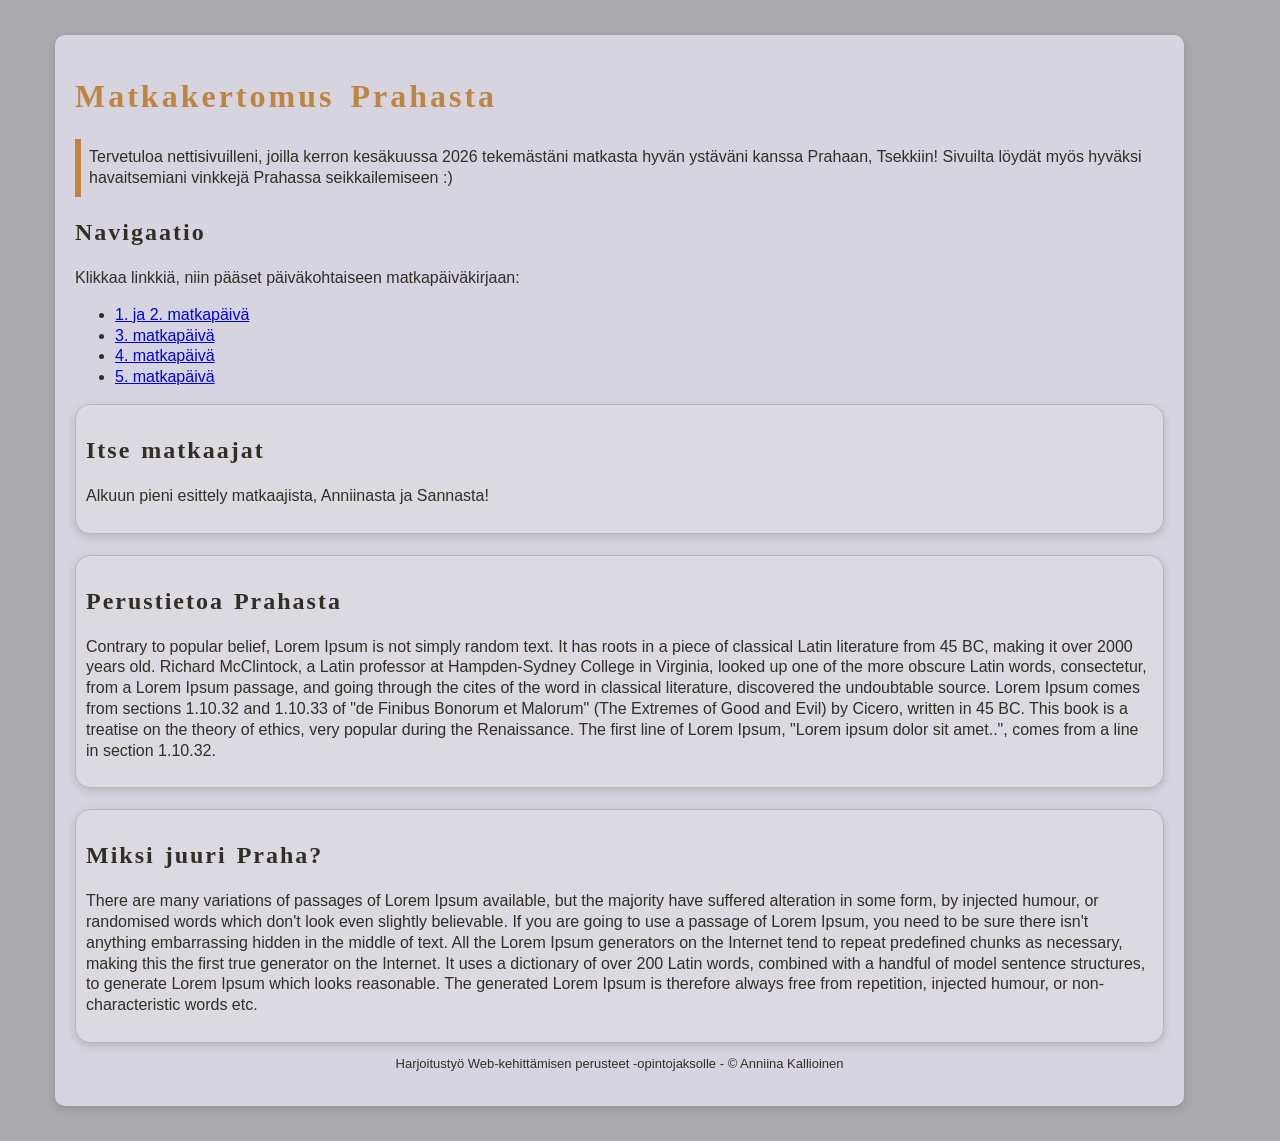
==== index.html @ d86a902c "lisää kokeiluja" ====
<!DOCTYPE html>
<html lang="fi">

<head>
    <meta charset="UTF-8">
    <meta name="viewport" content="width=device-width, initial-scale=1.0">
    <link rel="stylesheet" href="css/matkasivu.css">

    <title>Prahan matkakertomus</title>
</head>

<!-- Tästä alkaa varsinainen sisältö: -->

<body>
    <div class="sisalto">
        <header>
            <h1 class="paaotsikko">Matkakertomus Prahasta</h1>
            <p class="huomio">Tervetuloa nettisivuilleni, joilla kerron kesäkuussa 2026 tekemästäni matkasta hyvän
                ystäväni kanssa Prahaan,
                Tsekkiin! Sivuilta löydät myös hyväksi havaitsemiani vinkkejä Prahassa seikkailemiseen :)</p>

            <h2>Navigaatio</h2>
            <p>Klikkaa linkkiä, niin pääset päiväkohtaiseen matkapäiväkirjaan:</p>

            <nav>
                <ul>
                    <li><a href="ekatpaivat.html">1. ja 2. matkapäivä</a></li>
                    <li><a href="kolmaspva.html">3. matkapäivä</a></li>
                    <li><a href="neljaspva.html">4. matkapäivä</a></li>
                    <li><a href="viidespva.html">5. matkapäivä</a></li>
                </ul>
            </nav>

        </header>

        <main>
            <section>
                <div class="tausta">
                    <h2>Itse matkaajat</h2>
                    <p>Alkuun pieni esittely matkaajista, Anniinasta ja Sannasta!</p>
                </div>
            </section>
            <br>
            <section>
                <div class="tausta">
                    <article>
                        <h2>Perustietoa Prahasta</h2>
                        <p>Contrary to popular belief, Lorem Ipsum is not simply random text. It has roots in a piece of
                            classical Latin
                            literature from 45 BC, making it over 2000 years old. Richard McClintock, a Latin professor
                            at
                            Hampden-Sydney
                            College in Virginia, looked up one of the more obscure Latin words, consectetur, from a
                            Lorem Ipsum
                            passage, and
                            going through the cites of the word in classical literature, discovered the undoubtable
                            source.
                            Lorem Ipsum
                            comes from sections 1.10.32 and 1.10.33 of "de Finibus Bonorum et Malorum" (The Extremes of
                            Good and
                            Evil) by
                            Cicero, written in 45 BC. This book is a treatise on the theory of ethics, very popular
                            during the
                            Renaissance.
                            The first line of Lorem Ipsum, "Lorem ipsum dolor sit amet..", comes from a line in section
                            1.10.32.
                        </p>
                    </article>
                </div>
            </section>
            <br>
            <section>
                <div class="tausta">
                    <article>
                        <h2>Miksi juuri Praha?</h2>
                        <p>There are many variations of passages of Lorem Ipsum available, but the majority have
                            suffered
                            alteration in some
                            form, by injected humour, or randomised words which don't look even slightly believable. If
                            you are
                            going to use
                            a passage of Lorem Ipsum, you need to be sure there isn't anything embarrassing hidden in
                            the middle
                            of text.
                            All the Lorem Ipsum generators on the Internet tend to repeat predefined chunks as
                            necessary, making
                            this the
                            first true generator on the Internet. It uses a dictionary of over 200 Latin words, combined
                            with a
                            handful of
                            model sentence structures, to generate Lorem Ipsum which looks reasonable. The generated
                            Lorem Ipsum
                            is
                            therefore always free from repetition, injected humour, or non-characteristic words etc.</p>
                    </article>
                </div>
            </section>
        </main>

        <footer>
            <p>Harjoitustyö Web-kehittämisen perusteet -opintojaksolle - &copy; Anniina Kallioinen
            </p>
        </footer>
    </div>
</body>

</html>
---- css/matkasivu.css ----
body {
    margin: 35px;
    font-family: 'Trebuchet MS', 'Lucida Sans Unicode', 'Lucida Grande', 'Lucida Sans', Arial, sans-serif;
    color: #322D27;
    line-height: 1.3;
    background-color: #AAAAAE;
}

h2 {
    font-family: Georgia, 'Times New Roman', Times, serif;
    letter-spacing: 2px;
    word-spacing: 2px;
}

footer {
    text-align: center;
    font-size: 13px;
}

.sisalto {
    width: 90%;
    max-width: 1200px;
    margin: 20px;
    padding: 20px;
    background-color: #D6D5DF;
    border-radius: 10px;
    box-shadow: 0 3px 8px rgba(0,0,0,0.15)
}

.tausta {
    padding: 10px;
    background-color: #dbdae1;
    border-radius: 15px;
    line-height: 1.3;
    border: solid 1px #b7b7ba;
    box-shadow: 0 3px 8px rgba(0,0,0,0.15)
}

.paaotsikko {
    font-family: Georgia, 'Times New Roman', Times, serif;
    letter-spacing: 3px;
    word-spacing: 5px;
    color: #BF8440;
}

.huomio {
    padding: 8px 8px;
    border-left: 6px solid #BF8440;
}
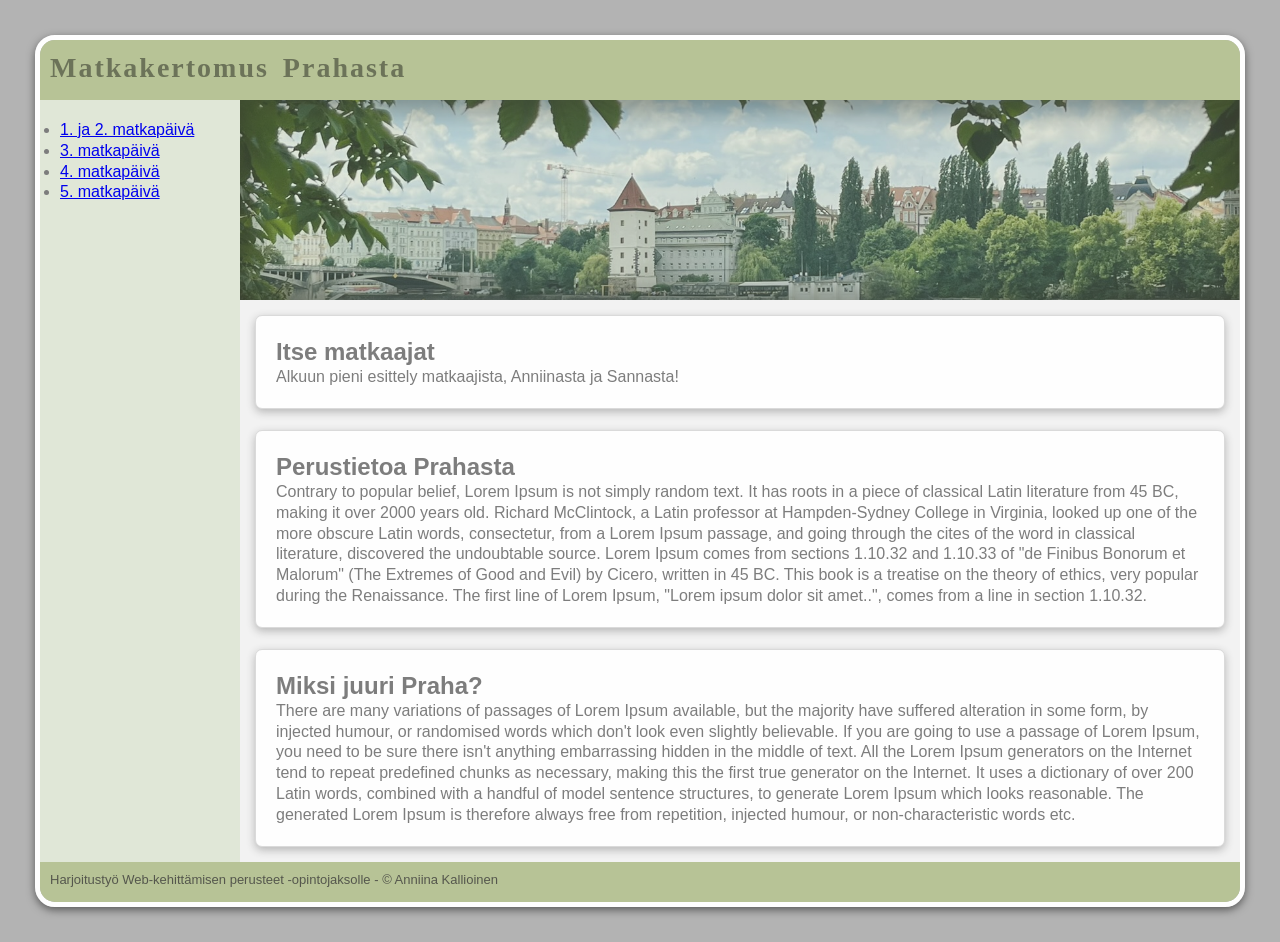
==== commit 830fad59: "paljon kaikenlaista" ====
--- a/index.html
+++ b/index.html
@@ -12,92 +12,89 @@
 <!-- Tästä alkaa varsinainen sisältö: -->
 
 <body>
-    <div class="sisalto">
-        <header>
-            <h1 class="paaotsikko">Matkakertomus Prahasta</h1>
-            <p class="huomio">Tervetuloa nettisivuilleni, joilla kerron kesäkuussa 2026 tekemästäni matkasta hyvän
+    <div class="container">
+        <header class="logo">
+            <h1>Matkakertomus Prahasta</h1>
+            <!-- <p class="huomio">Tervetuloa nettisivuilleni, joilla kerron kesäkuussa 2026 tekemästäni matkasta hyvän
                 ystäväni kanssa Prahaan,
                 Tsekkiin! Sivuilta löydät myös hyväksi havaitsemiani vinkkejä Prahassa seikkailemiseen :)</p>
-
-            <h2>Navigaatio</h2>
-            <p>Klikkaa linkkiä, niin pääset päiväkohtaiseen matkapäiväkirjaan:</p>
-
-            <nav>
-                <ul>
-                    <li><a href="ekatpaivat.html">1. ja 2. matkapäivä</a></li>
-                    <li><a href="kolmaspva.html">3. matkapäivä</a></li>
-                    <li><a href="neljaspva.html">4. matkapäivä</a></li>
-                    <li><a href="viidespva.html">5. matkapäivä</a></li>
-                </ul>
-            </nav>
-
+            -->
         </header>
 
-        <main>
-            <section>
-                <div class="tausta">
-                    <h2>Itse matkaajat</h2>
-                    <p>Alkuun pieni esittely matkaajista, Anniinasta ja Sannasta!</p>
-                </div>
-            </section>
+        <nav class="sidebar">
+            <ul>
+                <li><a href="ekatpaivat.html">1. ja 2. matkapäivä</a></li>
+                <li><a href="kolmaspva.html">3. matkapäivä</a></li>
+                <li><a href="neljaspva.html">4. matkapäivä</a></li>
+                <li><a href="viidespva.html">5. matkapäivä</a></li>
+            </ul>
+        </nav>
+
+        <header class="banner">
+        </header>
+
+        <main class="main">
+
+            <article class="card">
+                <h2>Itse matkaajat</h2>
+                <p>Alkuun pieni esittely matkaajista, Anniinasta ja Sannasta!</p>
+            </article>
+
             <br>
-            <section>
-                <div class="tausta">
-                    <article>
-                        <h2>Perustietoa Prahasta</h2>
-                        <p>Contrary to popular belief, Lorem Ipsum is not simply random text. It has roots in a piece of
-                            classical Latin
-                            literature from 45 BC, making it over 2000 years old. Richard McClintock, a Latin professor
-                            at
-                            Hampden-Sydney
-                            College in Virginia, looked up one of the more obscure Latin words, consectetur, from a
-                            Lorem Ipsum
-                            passage, and
-                            going through the cites of the word in classical literature, discovered the undoubtable
-                            source.
-                            Lorem Ipsum
-                            comes from sections 1.10.32 and 1.10.33 of "de Finibus Bonorum et Malorum" (The Extremes of
-                            Good and
-                            Evil) by
-                            Cicero, written in 45 BC. This book is a treatise on the theory of ethics, very popular
-                            during the
-                            Renaissance.
-                            The first line of Lorem Ipsum, "Lorem ipsum dolor sit amet..", comes from a line in section
-                            1.10.32.
-                        </p>
-                    </article>
-                </div>
-            </section>
+
+            <article class="card">
+                <h2>Perustietoa Prahasta</h2>
+                <p>Contrary to popular belief, Lorem Ipsum is not simply random text. It has roots in a piece of
+                    classical Latin
+                    literature from 45 BC, making it over 2000 years old. Richard McClintock, a Latin professor
+                    at
+                    Hampden-Sydney
+                    College in Virginia, looked up one of the more obscure Latin words, consectetur, from a
+                    Lorem Ipsum
+                    passage, and
+                    going through the cites of the word in classical literature, discovered the undoubtable
+                    source.
+                    Lorem Ipsum
+                    comes from sections 1.10.32 and 1.10.33 of "de Finibus Bonorum et Malorum" (The Extremes of
+                    Good and
+                    Evil) by
+                    Cicero, written in 45 BC. This book is a treatise on the theory of ethics, very popular
+                    during the
+                    Renaissance.
+                    The first line of Lorem Ipsum, "Lorem ipsum dolor sit amet..", comes from a line in section
+                    1.10.32.
+                </p>
+            </article>
+
             <br>
-            <section>
-                <div class="tausta">
-                    <article>
-                        <h2>Miksi juuri Praha?</h2>
-                        <p>There are many variations of passages of Lorem Ipsum available, but the majority have
-                            suffered
-                            alteration in some
-                            form, by injected humour, or randomised words which don't look even slightly believable. If
-                            you are
-                            going to use
-                            a passage of Lorem Ipsum, you need to be sure there isn't anything embarrassing hidden in
-                            the middle
-                            of text.
-                            All the Lorem Ipsum generators on the Internet tend to repeat predefined chunks as
-                            necessary, making
-                            this the
-                            first true generator on the Internet. It uses a dictionary of over 200 Latin words, combined
-                            with a
-                            handful of
-                            model sentence structures, to generate Lorem Ipsum which looks reasonable. The generated
-                            Lorem Ipsum
-                            is
-                            therefore always free from repetition, injected humour, or non-characteristic words etc.</p>
-                    </article>
-                </div>
-            </section>
+
+            <article class="card">
+            <h2>Miksi juuri Praha?</h2>
+            <p>There are many variations of passages of Lorem Ipsum available, but the majority have
+                suffered
+                alteration in some
+                form, by injected humour, or randomised words which don't look even slightly believable. If
+                you are
+                going to use
+                a passage of Lorem Ipsum, you need to be sure there isn't anything embarrassing hidden in
+                the middle
+                of text.
+                All the Lorem Ipsum generators on the Internet tend to repeat predefined chunks as
+                necessary, making
+                this the
+                first true generator on the Internet. It uses a dictionary of over 200 Latin words, combined
+                with a
+                handful of
+                model sentence structures, to generate Lorem Ipsum which looks reasonable. The generated
+                Lorem Ipsum
+                is
+                therefore always free from repetition, injected humour, or non-characteristic words etc.
+            </p>
+            </article>
+
         </main>
 
-        <footer>
+        <footer class="footer">
             <p>Harjoitustyö Web-kehittämisen perusteet -opintojaksolle - &copy; Anniina Kallioinen
             </p>
         </footer>
--- a/css/matkasivu.css
+++ b/css/matkasivu.css
@@ -1,9 +1,136 @@
+* {
+    box-sizing: border-box;
+    margin: 0;
+    padding: 0;
+}
+
 body {
     margin: 35px;
     font-family: 'Trebuchet MS', 'Lucida Sans Unicode', 'Lucida Grande', 'Lucida Sans', Arial, sans-serif;
-    color: #322D27;
+    color: #7D7D7D;
     line-height: 1.3;
-    background-color: #AAAAAE;
+    background-color: #B3B3B3;
+}
+
+.container {
+    display: grid;
+    grid-template-columns: 200px 1fr;
+    grid-template-rows: 60px 200px 1fr 40px;
+    grid-template-areas: 
+        "logo logo"
+        "sidebar banner"
+        "sidebar content"
+        "footer footer";
+    gap: 0px;
+    margin: 0 auto;
+    border-radius: 20px;
+    overflow: hidden;
+    border: solid 5px #FEFEFE;
+    box-shadow: 0 3px 8px rgba(0,0,0,0.50)
+}
+
+.logo {
+    grid-area: logo;
+    background-color: #B7C396;
+    font-family: Georgia, 'Times New Roman', Times, serif;
+    font-size: 14px;
+    letter-spacing: 2px;
+    word-spacing: 5px;
+    color: #6C7359;
+    padding: 10px;
+}
+
+.sidebar {
+    grid-area: sidebar;
+    background-color: #E0E7D7;
+    padding: 20px;
+}
+
+.banner {
+    grid-area: banner;
+    position: relative;
+    background-image: url("../kuvat/banner_kuva2.png");
+    background-size: cover;
+    background-position: center 60%;
+    background-repeat: no-repeat;
+    overflow: hidden;
+    box-shadow: inset 0 0 30px 10px rgba(0, 0, 0, 0.5);
+}
+
+.banner::after {
+    content: "";
+    position: absolute;
+    inset: 0;
+    background-color: rgba(183, 194, 151, 0.30);
+    pointer-events: none;
+}
+
+.main {
+    grid-area: content;
+    background-color: #f4f4f4f7;
+    padding: 15px;
+}
+
+.footer {
+    grid-area: footer;
+    background-color: #B7C396;
+    padding: 10px;
+    font-size: 13px;
+    color: #55574d;
+    justify-items: center;
+    align-items: center;
+}
+
+.card {
+    background-color: #FEFEFE;
+    border: 1px solid #dadada;
+    border-radius: 7px;
+    padding: 20px;
+    box-shadow: 0 3px 8px rgba(47, 47, 47, 0.3)
+}
+
+//*.logo,
+.sidebar,
+.banner,
+.main,
+.footer {
+    padding: 20px;
+}
+
+
+//*
+sisalto {
+    width: 80%;
+    max-width: 1200px;
+    margin: 20px;
+    padding: 10px 20px;
+    background-color: #FBFFFF;
+    border-radius: 20px;
+    border: solid 5px #DDE9E9;
+    box-shadow: 0 3px 8px rgba(0,0,0,0.50)
+}
+
+tausta {
+    padding: 10px;
+    background-color: #DDE9E9;
+    border-radius: 15px;
+    line-height: 1.3;
+    border: solid 1px #d3dede;
+    box-shadow: 0 3px 8px rgba(0,0,0,0.15)
+}
+
+paaotsikko {
+    font-family: Georgia, 'Times New Roman', Times, serif;
+    letter-spacing: 3px;
+    word-spacing: 5px;
+    color: #426E6F;
+}
+
+huomio {
+    padding: 7px 8px;
+    background-color: #e8f4f4;
+    border-left: 6px solid #426E6F;
+    border-right: 6px solid #426E6F;
 }
 
 h2 {
@@ -15,35 +142,4 @@
 footer {
     text-align: center;
     font-size: 13px;
-}
-
-.sisalto {
-    width: 90%;
-    max-width: 1200px;
-    margin: 20px;
-    padding: 20px;
-    background-color: #D6D5DF;
-    border-radius: 10px;
-    box-shadow: 0 3px 8px rgba(0,0,0,0.15)
-}
-
-.tausta {
-    padding: 10px;
-    background-color: #dbdae1;
-    border-radius: 15px;
-    line-height: 1.3;
-    border: solid 1px #b7b7ba;
-    box-shadow: 0 3px 8px rgba(0,0,0,0.15)
-}
-
-.paaotsikko {
-    font-family: Georgia, 'Times New Roman', Times, serif;
-    letter-spacing: 3px;
-    word-spacing: 5px;
-    color: #BF8440;
-}
-
-.huomio {
-    padding: 8px 8px;
-    border-left: 6px solid #BF8440;
-}+} *//
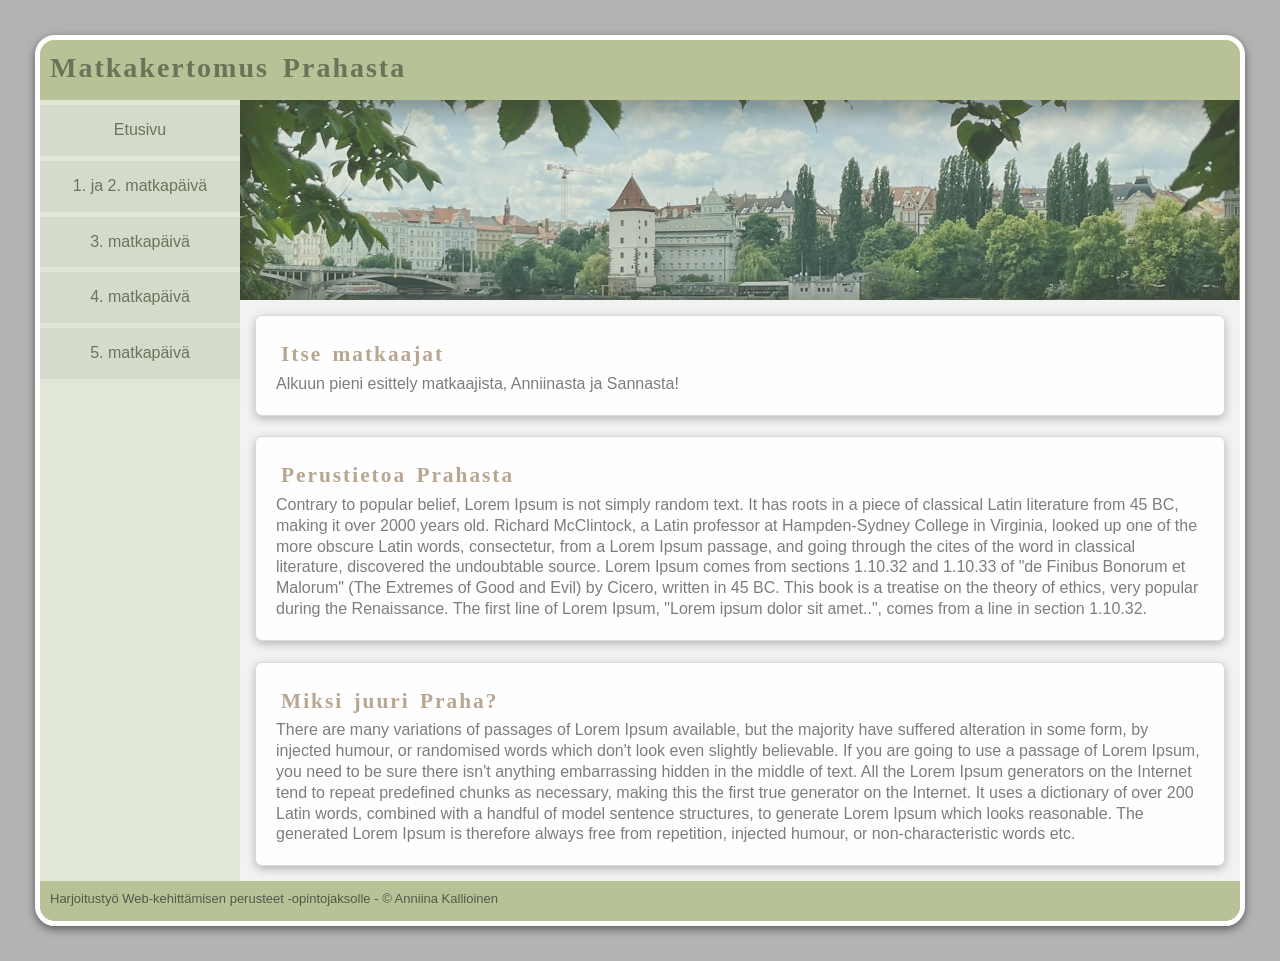
==== commit 655ee947: "css-säätöä" ====
--- a/index.html
+++ b/index.html
@@ -15,14 +15,11 @@
     <div class="container">
         <header class="logo">
             <h1>Matkakertomus Prahasta</h1>
-            <!-- <p class="huomio">Tervetuloa nettisivuilleni, joilla kerron kesäkuussa 2026 tekemästäni matkasta hyvän
-                ystäväni kanssa Prahaan,
-                Tsekkiin! Sivuilta löydät myös hyväksi havaitsemiani vinkkejä Prahassa seikkailemiseen :)</p>
-            -->
         </header>
 
         <nav class="sidebar">
             <ul>
+                <li><a href="index.html">Etusivu</a></li>
                 <li><a href="ekatpaivat.html">1. ja 2. matkapäivä</a></li>
                 <li><a href="kolmaspva.html">3. matkapäivä</a></li>
                 <li><a href="neljaspva.html">4. matkapäivä</a></li>
--- a/css/matkasivu.css
+++ b/css/matkasivu.css
@@ -38,12 +38,35 @@
     word-spacing: 5px;
     color: #6C7359;
     padding: 10px;
+    
 }
 
 .sidebar {
     grid-area: sidebar;
     background-color: #E0E7D7;
-    padding: 20px;
+    padding: 0px;
+}
+
+.sidebar ul {
+    display: flex;
+    gap: 5px;
+    margin-top: 5px;
+    flex-direction: column;
+    list-style: none;
+    text-align: center;
+}
+
+.sidebar a {
+    display: block;
+    text-decoration: none;
+    color: #6C7359;;
+    padding: 15px 10px;
+    background-color: #D5DBCC;
+}
+
+.sidebar a:hover, .nav a:focus {
+    background-color: #B9A691;
+
 }
 
 .banner {
@@ -89,57 +112,11 @@
     box-shadow: 0 3px 8px rgba(47, 47, 47, 0.3)
 }
 
-//*.logo,
-.sidebar,
-.banner,
-.main,
-.footer {
-    padding: 20px;
-}
-
-
-//*
-sisalto {
-    width: 80%;
-    max-width: 1200px;
-    margin: 20px;
-    padding: 10px 20px;
-    background-color: #FBFFFF;
-    border-radius: 20px;
-    border: solid 5px #DDE9E9;
-    box-shadow: 0 3px 8px rgba(0,0,0,0.50)
-}
-
-tausta {
-    padding: 10px;
-    background-color: #DDE9E9;
-    border-radius: 15px;
-    line-height: 1.3;
-    border: solid 1px #d3dede;
-    box-shadow: 0 3px 8px rgba(0,0,0,0.15)
-}
-
-paaotsikko {
-    font-family: Georgia, 'Times New Roman', Times, serif;
-    letter-spacing: 3px;
-    word-spacing: 5px;
-    color: #426E6F;
-}
-
-huomio {
-    padding: 7px 8px;
-    background-color: #e8f4f4;
-    border-left: 6px solid #426E6F;
-    border-right: 6px solid #426E6F;
-}
-
 h2 {
     font-family: Georgia, 'Times New Roman', Times, serif;
+    font-size: 16pt;
     letter-spacing: 2px;
-    word-spacing: 2px;
-}
-
-footer {
-    text-align: center;
-    font-size: 13px;
-} *//+    word-spacing: 3px;
+    color: #B9A691;
+    padding: 5px;
+}
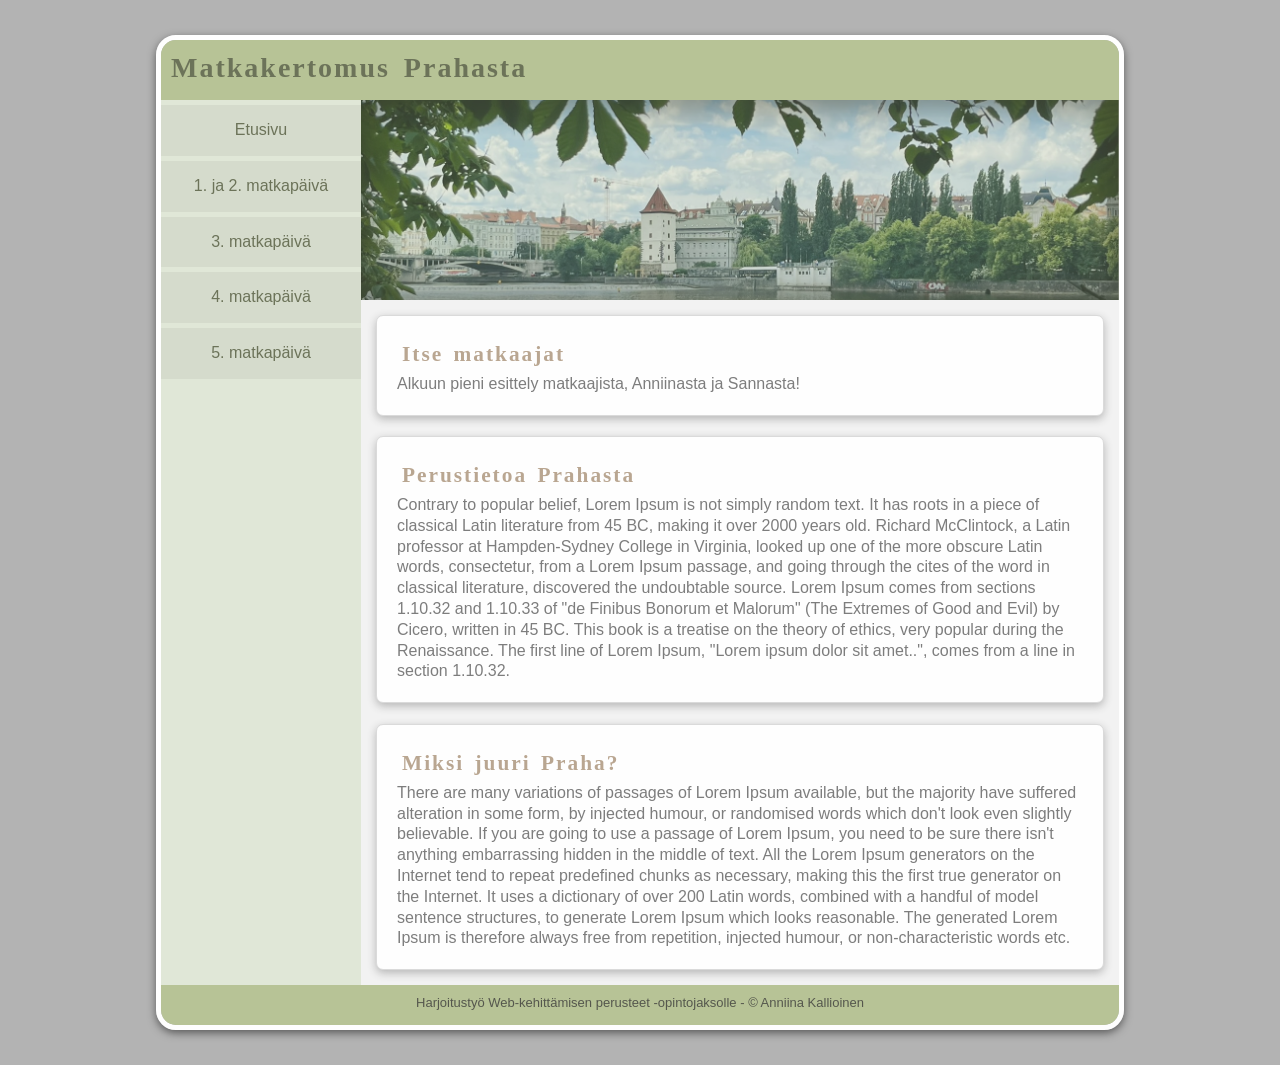
==== commit 1e058219: "pari muutosta" ====
--- a/index.html
+++ b/index.html
@@ -27,8 +27,8 @@
             </ul>
         </nav>
 
-        <header class="banner">
-        </header>
+        <div class="banner">
+        </div>
 
         <main class="main">
 
--- a/css/matkasivu.css
+++ b/css/matkasivu.css
@@ -22,7 +22,8 @@
         "sidebar content"
         "footer footer";
     gap: 0px;
-    margin: 0 auto;
+    width: 80%;
+    margin: 20px auto;
     border-radius: 20px;
     overflow: hidden;
     border: solid 5px #FEFEFE;
@@ -38,7 +39,6 @@
     word-spacing: 5px;
     color: #6C7359;
     padding: 10px;
-    
 }
 
 .sidebar {
@@ -64,9 +64,9 @@
     background-color: #D5DBCC;
 }
 
-.sidebar a:hover, .nav a:focus {
+.sidebar a:hover, .sidebar a:focus {
     background-color: #B9A691;
-
+    color: #55574d;
 }
 
 .banner {
@@ -100,8 +100,7 @@
     padding: 10px;
     font-size: 13px;
     color: #55574d;
-    justify-items: center;
-    align-items: center;
+    text-align: center;
 }
 
 .card {
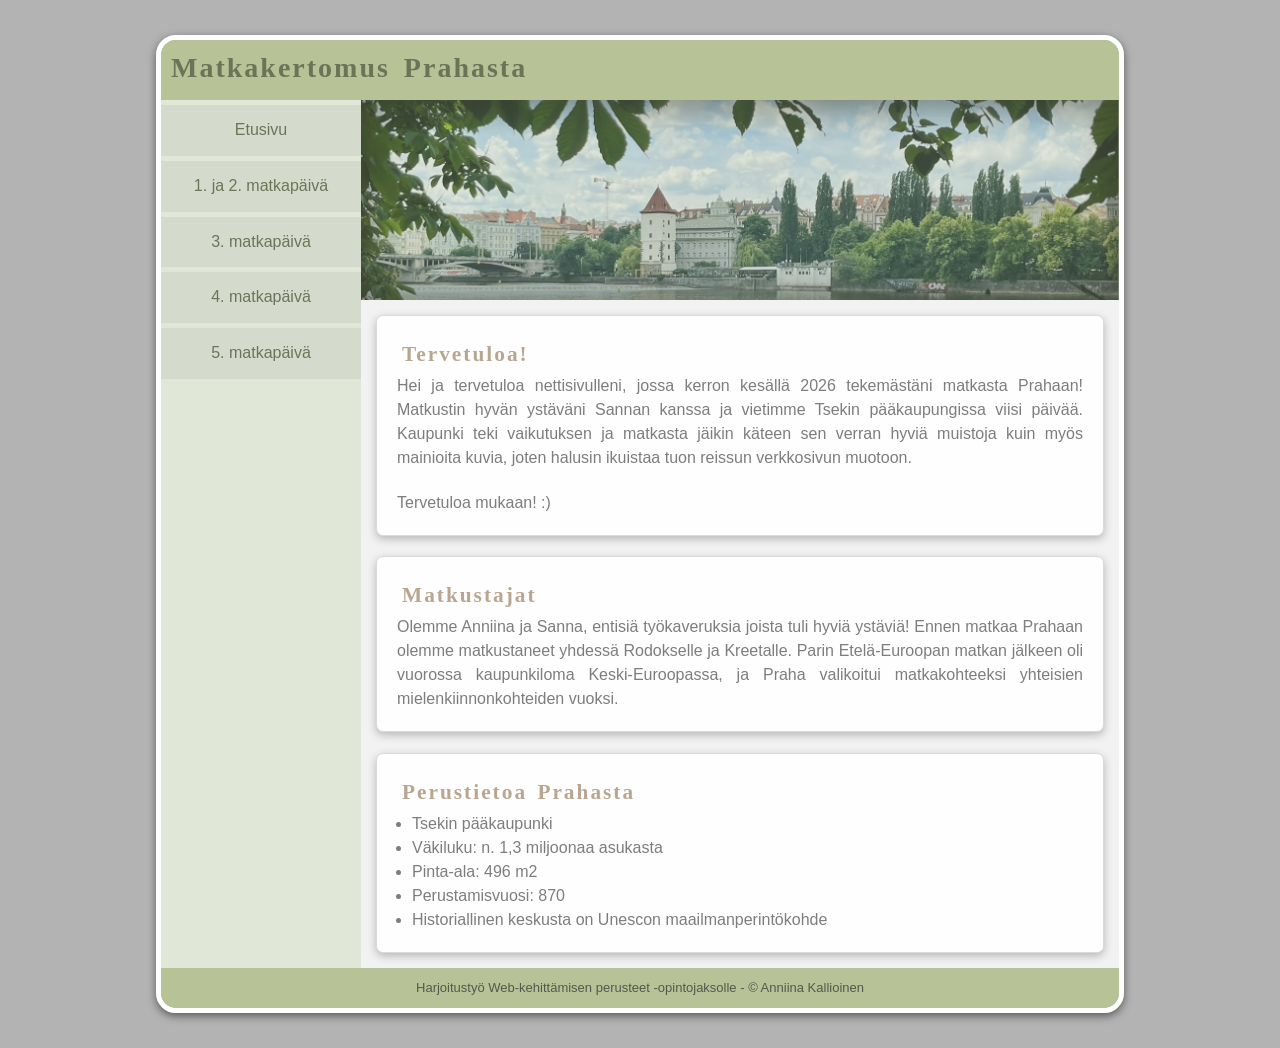
==== commit 4b1f7228: "etusivun tekstin lisäilyä" ====
--- a/index.html
+++ b/index.html
@@ -33,66 +33,44 @@
         <main class="main">
 
             <article class="card">
-                <h2>Itse matkaajat</h2>
-                <p>Alkuun pieni esittely matkaajista, Anniinasta ja Sannasta!</p>
+                <h2>Tervetuloa!</h2>
+                <p>Hei ja tervetuloa nettisivulleni, jossa kerron kesällä 2026 tekemästäni matkasta Prahaan! Matkustin
+                    hyvän ystäväni Sannan kanssa ja vietimme Tsekin pääkaupungissa viisi päivää. Kaupunki teki
+                    vaikutuksen ja matkasta jäikin käteen sen verran hyviä muistoja kuin myös mainioita kuvia, joten
+                    halusin ikuistaa tuon reissun verkkosivun muotoon.</p>
+                <br>
+                <p>Tervetuloa mukaan! :)</p>
+            </article>
+
+            <br>
+
+            <article class="card">
+                <h2>Matkustajat</h2>
+                <p>Olemme Anniina ja Sanna, entisiä työkaveruksia joista tuli hyviä ystäviä! Ennen matkaa Prahaan olemme
+                    matkustaneet yhdessä Rodokselle ja Kreetalle. Parin Etelä-Euroopan matkan jälkeen oli vuorossa
+                    kaupunkiloma Keski-Euroopassa, ja Praha valikoitui matkakohteeksi yhteisien mielenkiinnonkohteiden
+                    vuoksi.</p>
             </article>
 
             <br>
 
             <article class="card">
                 <h2>Perustietoa Prahasta</h2>
-                <p>Contrary to popular belief, Lorem Ipsum is not simply random text. It has roots in a piece of
-                    classical Latin
-                    literature from 45 BC, making it over 2000 years old. Richard McClintock, a Latin professor
-                    at
-                    Hampden-Sydney
-                    College in Virginia, looked up one of the more obscure Latin words, consectetur, from a
-                    Lorem Ipsum
-                    passage, and
-                    going through the cites of the word in classical literature, discovered the undoubtable
-                    source.
-                    Lorem Ipsum
-                    comes from sections 1.10.32 and 1.10.33 of "de Finibus Bonorum et Malorum" (The Extremes of
-                    Good and
-                    Evil) by
-                    Cicero, written in 45 BC. This book is a treatise on the theory of ethics, very popular
-                    during the
-                    Renaissance.
-                    The first line of Lorem Ipsum, "Lorem ipsum dolor sit amet..", comes from a line in section
-                    1.10.32.
+                <p>
+                <ul class="lista">
+                    <li>Tsekin pääkaupunki</li>
+                    <li>Väkiluku: n. 1,3 miljoonaa asukasta</li>
+                    <li>Pinta-ala: 496 m2</li>
+                    <li>Perustamisvuosi: 870</li>
+                    <li>Historiallinen keskusta on Unescon maailmanperintökohde</li>
+                </ul>
                 </p>
-            </article>
-
-            <br>
-
-            <article class="card">
-            <h2>Miksi juuri Praha?</h2>
-            <p>There are many variations of passages of Lorem Ipsum available, but the majority have
-                suffered
-                alteration in some
-                form, by injected humour, or randomised words which don't look even slightly believable. If
-                you are
-                going to use
-                a passage of Lorem Ipsum, you need to be sure there isn't anything embarrassing hidden in
-                the middle
-                of text.
-                All the Lorem Ipsum generators on the Internet tend to repeat predefined chunks as
-                necessary, making
-                this the
-                first true generator on the Internet. It uses a dictionary of over 200 Latin words, combined
-                with a
-                handful of
-                model sentence structures, to generate Lorem Ipsum which looks reasonable. The generated
-                Lorem Ipsum
-                is
-                therefore always free from repetition, injected humour, or non-characteristic words etc.
-            </p>
             </article>
 
         </main>
 
         <footer class="footer">
-            <p>Harjoitustyö Web-kehittämisen perusteet -opintojaksolle - &copy; Anniina Kallioinen
+            <p class="alareuna">Harjoitustyö Web-kehittämisen perusteet -opintojaksolle - &copy; Anniina Kallioinen
             </p>
         </footer>
     </div>
--- a/css/matkasivu.css
+++ b/css/matkasivu.css
@@ -100,6 +100,9 @@
     padding: 10px;
     font-size: 13px;
     color: #55574d;
+}
+
+.alareuna {
     text-align: center;
 }
 
@@ -118,4 +121,14 @@
     word-spacing: 3px;
     color: #B9A691;
     padding: 5px;
+}
+
+p {
+    line-height: 1.5;
+    text-align: justify;
+}
+
+.lista {
+    padding-left: 15px;
+    line-height: 1.5;
 }
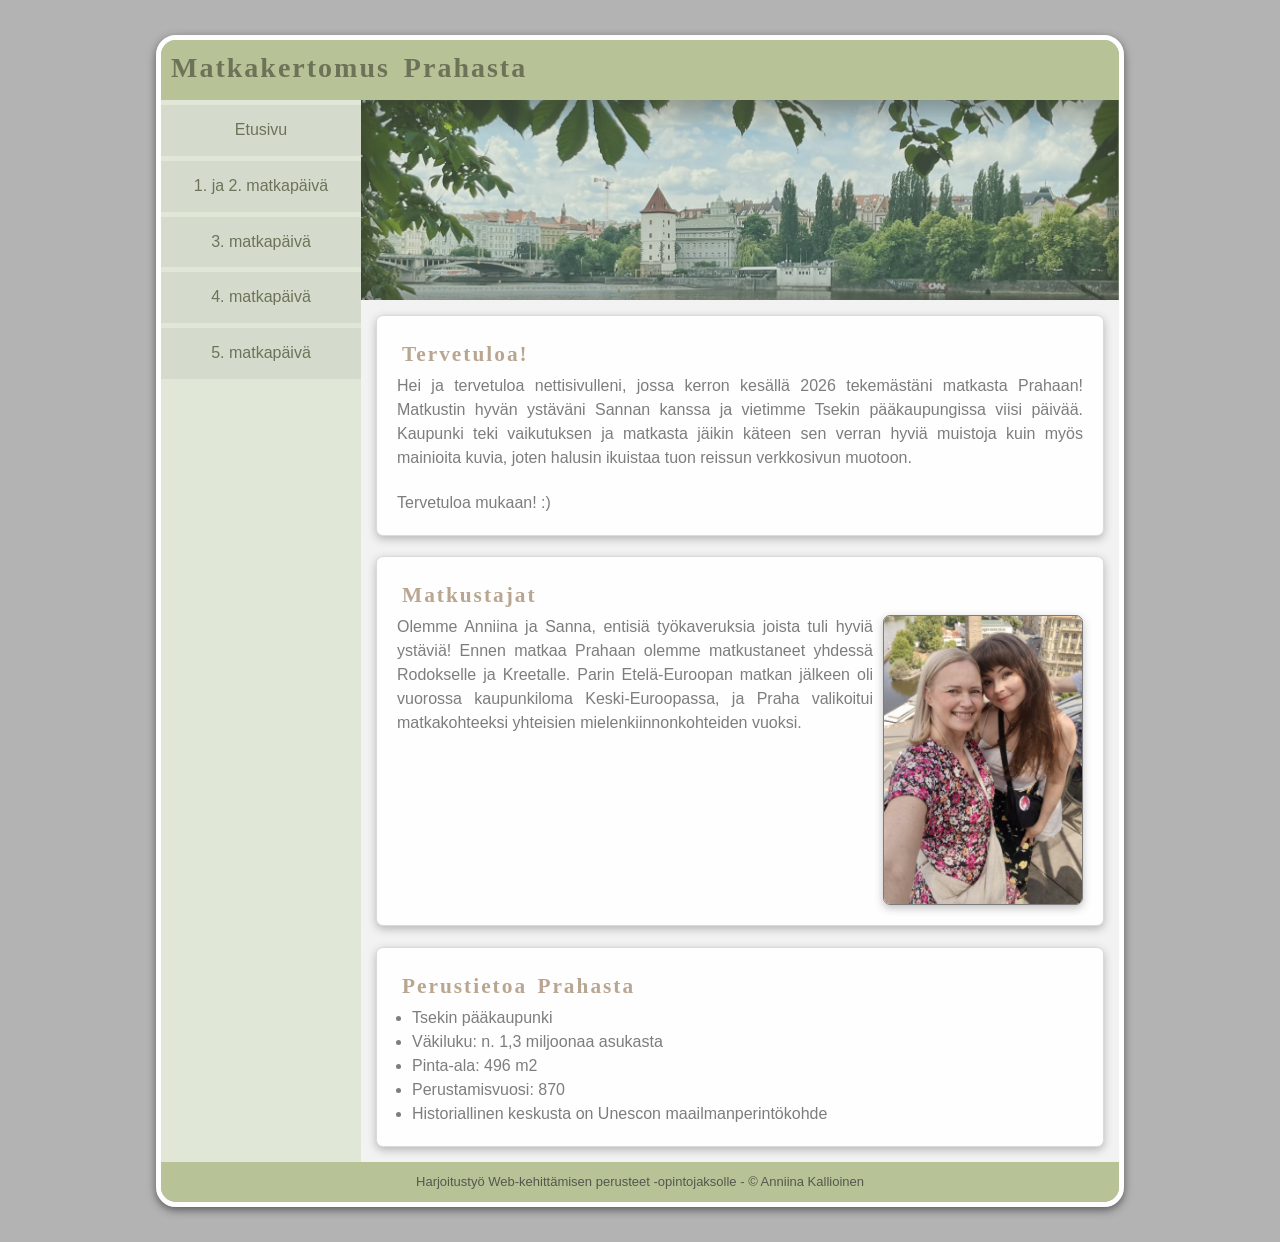
==== commit 948410d2: "kuvalisäys" ====
--- a/index.html
+++ b/index.html
@@ -46,10 +46,13 @@
 
             <article class="card">
                 <h2>Matkustajat</h2>
+                <div class="container2">
                 <p>Olemme Anniina ja Sanna, entisiä työkaveruksia joista tuli hyviä ystäviä! Ennen matkaa Prahaan olemme
                     matkustaneet yhdessä Rodokselle ja Kreetalle. Parin Etelä-Euroopan matkan jälkeen oli vuorossa
                     kaupunkiloma Keski-Euroopassa, ja Praha valikoitui matkakohteeksi yhteisien mielenkiinnonkohteiden
                     vuoksi.</p>
+                <img src="./kuvat/matkaajat1.jpg" alt="Matkustajat Sanna ja Anniina" width="200" height="290">
+                </div>
             </article>
 
             <br>
--- a/css/matkasivu.css
+++ b/css/matkasivu.css
@@ -28,6 +28,11 @@
     overflow: hidden;
     border: solid 5px #FEFEFE;
     box-shadow: 0 3px 8px rgba(0,0,0,0.50)
+}
+
+.container2 {
+    display: flex;
+    gap: 10px;
 }
 
 .logo {
@@ -131,4 +136,10 @@
 .lista {
     padding-left: 15px;
     line-height: 1.5;
+}
+
+img {
+    border-radius: 7px;
+    border: 1px solid #7D7D7D;
+    box-shadow: 0 3px 8px rgba(47, 47, 47, 0.3)
 }
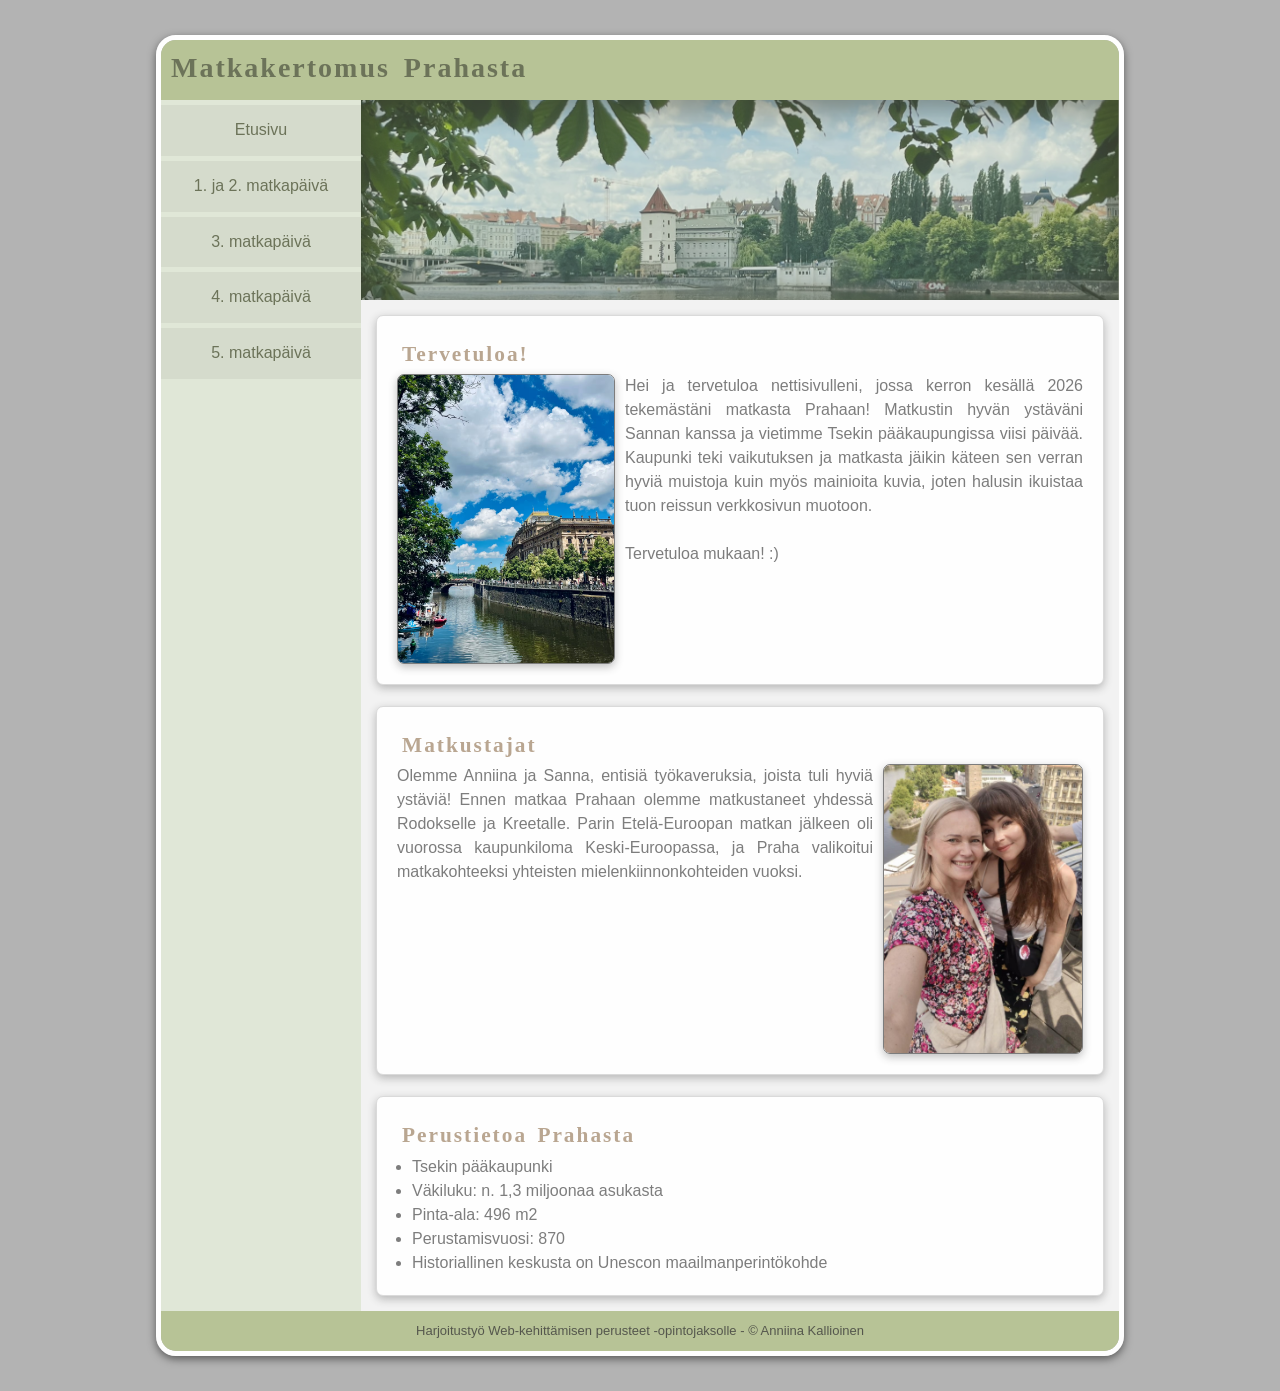
==== commit 69e163b5: "kuvajuttuja" ====
--- a/index.html
+++ b/index.html
@@ -34,12 +34,16 @@
 
             <article class="card">
                 <h2>Tervetuloa!</h2>
+                <div class="container2">
+                <img src="./kuvat/maisema1.avif" alt="Vltava-joki" width="220" height="290">
                 <p>Hei ja tervetuloa nettisivulleni, jossa kerron kesällä 2026 tekemästäni matkasta Prahaan! Matkustin
                     hyvän ystäväni Sannan kanssa ja vietimme Tsekin pääkaupungissa viisi päivää. Kaupunki teki
                     vaikutuksen ja matkasta jäikin käteen sen verran hyviä muistoja kuin myös mainioita kuvia, joten
-                    halusin ikuistaa tuon reissun verkkosivun muotoon.</p>
+                    halusin ikuistaa tuon reissun verkkosivun muotoon.
                 <br>
-                <p>Tervetuloa mukaan! :)</p>
+                <br>
+                Tervetuloa mukaan! :)</p>
+                </div>
             </article>
 
             <br>
@@ -47,9 +51,9 @@
             <article class="card">
                 <h2>Matkustajat</h2>
                 <div class="container2">
-                <p>Olemme Anniina ja Sanna, entisiä työkaveruksia joista tuli hyviä ystäviä! Ennen matkaa Prahaan olemme
+                <p>Olemme Anniina ja Sanna, entisiä työkaveruksia, joista tuli hyviä ystäviä! Ennen matkaa Prahaan olemme
                     matkustaneet yhdessä Rodokselle ja Kreetalle. Parin Etelä-Euroopan matkan jälkeen oli vuorossa
-                    kaupunkiloma Keski-Euroopassa, ja Praha valikoitui matkakohteeksi yhteisien mielenkiinnonkohteiden
+                    kaupunkiloma Keski-Euroopassa, ja Praha valikoitui matkakohteeksi yhteisten mielenkiinnonkohteiden
                     vuoksi.</p>
                 <img src="./kuvat/matkaajat1.jpg" alt="Matkustajat Sanna ja Anniina" width="200" height="290">
                 </div>
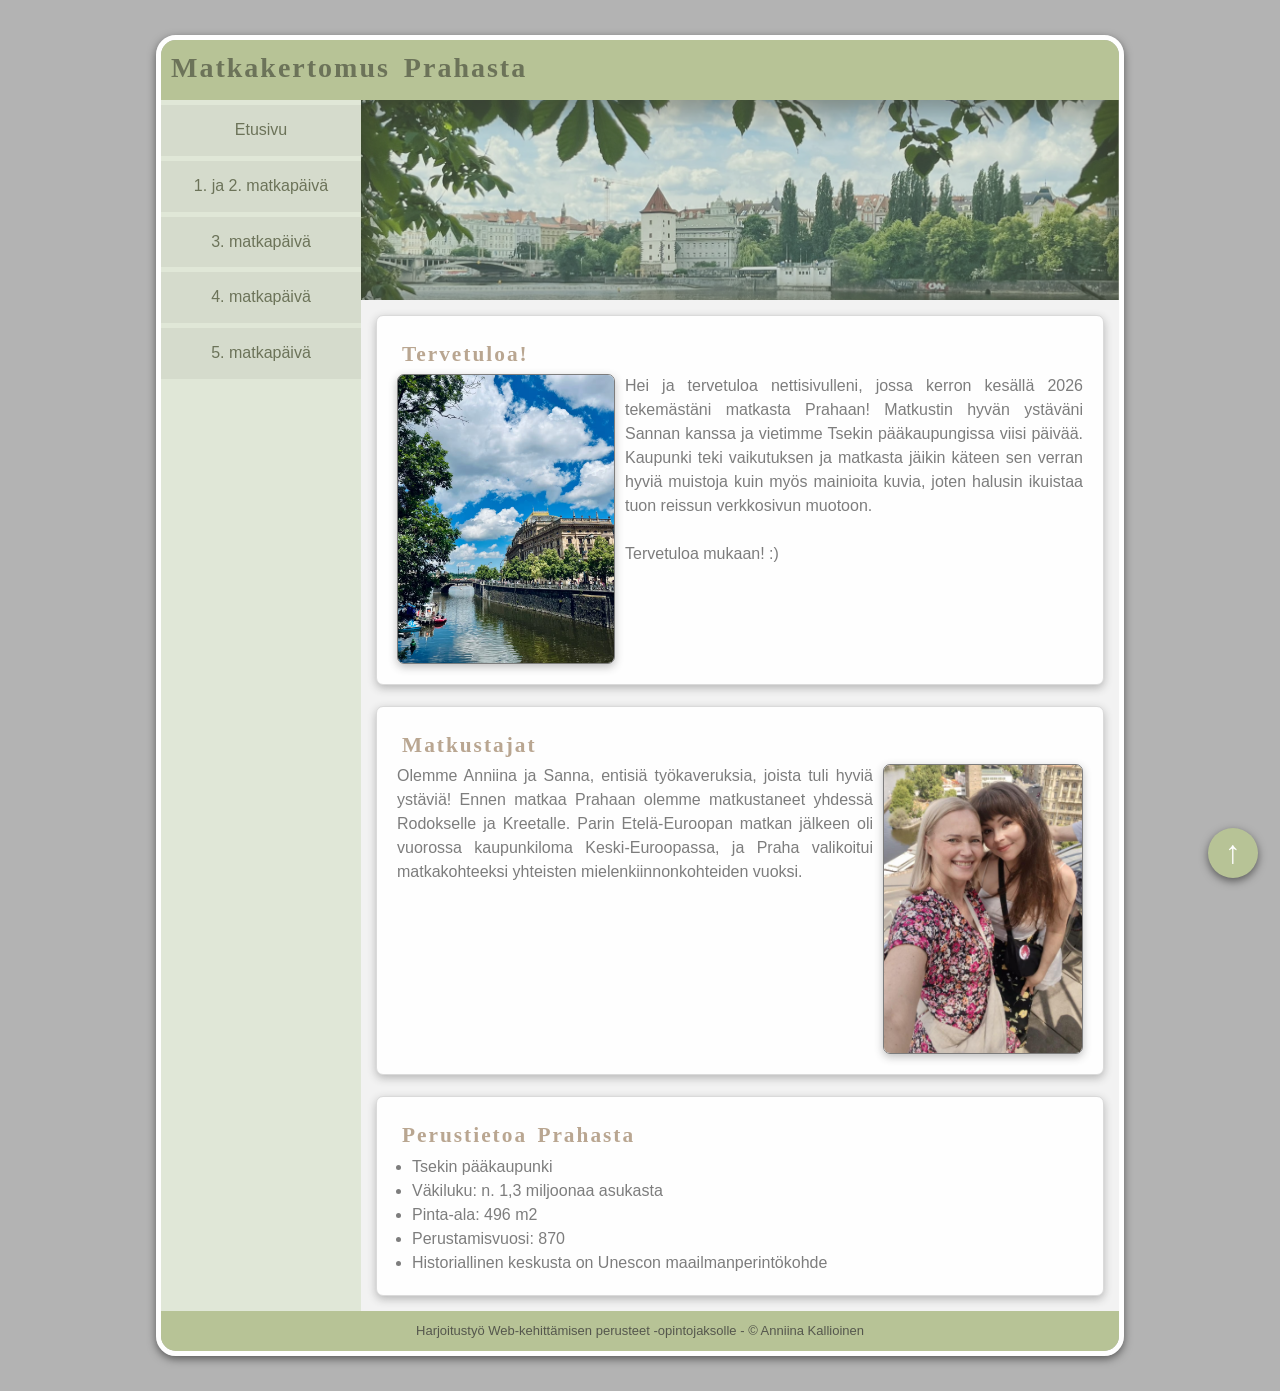
==== commit 4a8d75ec: "takaisin ylös -nappi lisätty" ====
--- a/index.html
+++ b/index.html
@@ -13,7 +13,7 @@
 
 <body>
     <div class="container">
-        <header class="logo">
+        <header class="logo" id="alku">
             <h1>Matkakertomus Prahasta</h1>
         </header>
 
@@ -35,14 +35,16 @@
             <article class="card">
                 <h2>Tervetuloa!</h2>
                 <div class="container2">
-                <img src="./kuvat/maisema1.avif" alt="Vltava-joki" width="220" height="290">
-                <p>Hei ja tervetuloa nettisivulleni, jossa kerron kesällä 2026 tekemästäni matkasta Prahaan! Matkustin
-                    hyvän ystäväni Sannan kanssa ja vietimme Tsekin pääkaupungissa viisi päivää. Kaupunki teki
-                    vaikutuksen ja matkasta jäikin käteen sen verran hyviä muistoja kuin myös mainioita kuvia, joten
-                    halusin ikuistaa tuon reissun verkkosivun muotoon.
-                <br>
-                <br>
-                Tervetuloa mukaan! :)</p>
+                    <img src="./kuvat/maisema1.avif" alt="Vltava-joki" width="220" height="290">
+                    <p>Hei ja tervetuloa nettisivulleni, jossa kerron kesällä 2026 tekemästäni matkasta Prahaan!
+                        Matkustin
+                        hyvän ystäväni Sannan kanssa ja vietimme Tsekin pääkaupungissa viisi päivää. Kaupunki teki
+                        vaikutuksen ja matkasta jäikin käteen sen verran hyviä muistoja kuin myös mainioita kuvia, joten
+                        halusin ikuistaa tuon reissun verkkosivun muotoon.
+                        <br>
+                        <br>
+                        Tervetuloa mukaan! :)
+                    </p>
                 </div>
             </article>
 
@@ -51,11 +53,13 @@
             <article class="card">
                 <h2>Matkustajat</h2>
                 <div class="container2">
-                <p>Olemme Anniina ja Sanna, entisiä työkaveruksia, joista tuli hyviä ystäviä! Ennen matkaa Prahaan olemme
-                    matkustaneet yhdessä Rodokselle ja Kreetalle. Parin Etelä-Euroopan matkan jälkeen oli vuorossa
-                    kaupunkiloma Keski-Euroopassa, ja Praha valikoitui matkakohteeksi yhteisten mielenkiinnonkohteiden
-                    vuoksi.</p>
-                <img src="./kuvat/matkaajat1.jpg" alt="Matkustajat Sanna ja Anniina" width="200" height="290">
+                    <p>Olemme Anniina ja Sanna, entisiä työkaveruksia, joista tuli hyviä ystäviä! Ennen matkaa Prahaan
+                        olemme
+                        matkustaneet yhdessä Rodokselle ja Kreetalle. Parin Etelä-Euroopan matkan jälkeen oli vuorossa
+                        kaupunkiloma Keski-Euroopassa, ja Praha valikoitui matkakohteeksi yhteisten
+                        mielenkiinnonkohteiden
+                        vuoksi.</p>
+                    <img src="./kuvat/matkaajat1.jpg" alt="Matkustajat Sanna ja Anniina" width="200" height="290">
                 </div>
             </article>
 
@@ -80,6 +84,8 @@
             <p class="alareuna">Harjoitustyö Web-kehittämisen perusteet -opintojaksolle - &copy; Anniina Kallioinen
             </p>
         </footer>
+
+        <a class="takaisin-ylos" href="#alku">&uarr;</a>
     </div>
 </body>
 
--- a/css/matkasivu.css
+++ b/css/matkasivu.css
@@ -142,4 +142,26 @@
     border-radius: 7px;
     border: 1px solid #7D7D7D;
     box-shadow: 0 3px 8px rgba(47, 47, 47, 0.3)
+}
+
+.takaisin-ylos  {
+    position: fixed;
+    right: 22px;
+    bottom: 22px;
+    z-index:200;
+
+    display: grid;
+    place-items: center;
+    width: 50px;
+    height: 50px;
+    background-color: #B7C396;
+    color: #FEFEFE;
+    border-radius: 50%;
+    font-size: 2rem;
+    text-decoration: none;
+    box-shadow: 0 3px 8px rgba(0,0,0,0.50)
+}
+
+.takaisin-ylos:hover, takaisin-ylos:focus {
+    background-color: #B9A691;
 }
